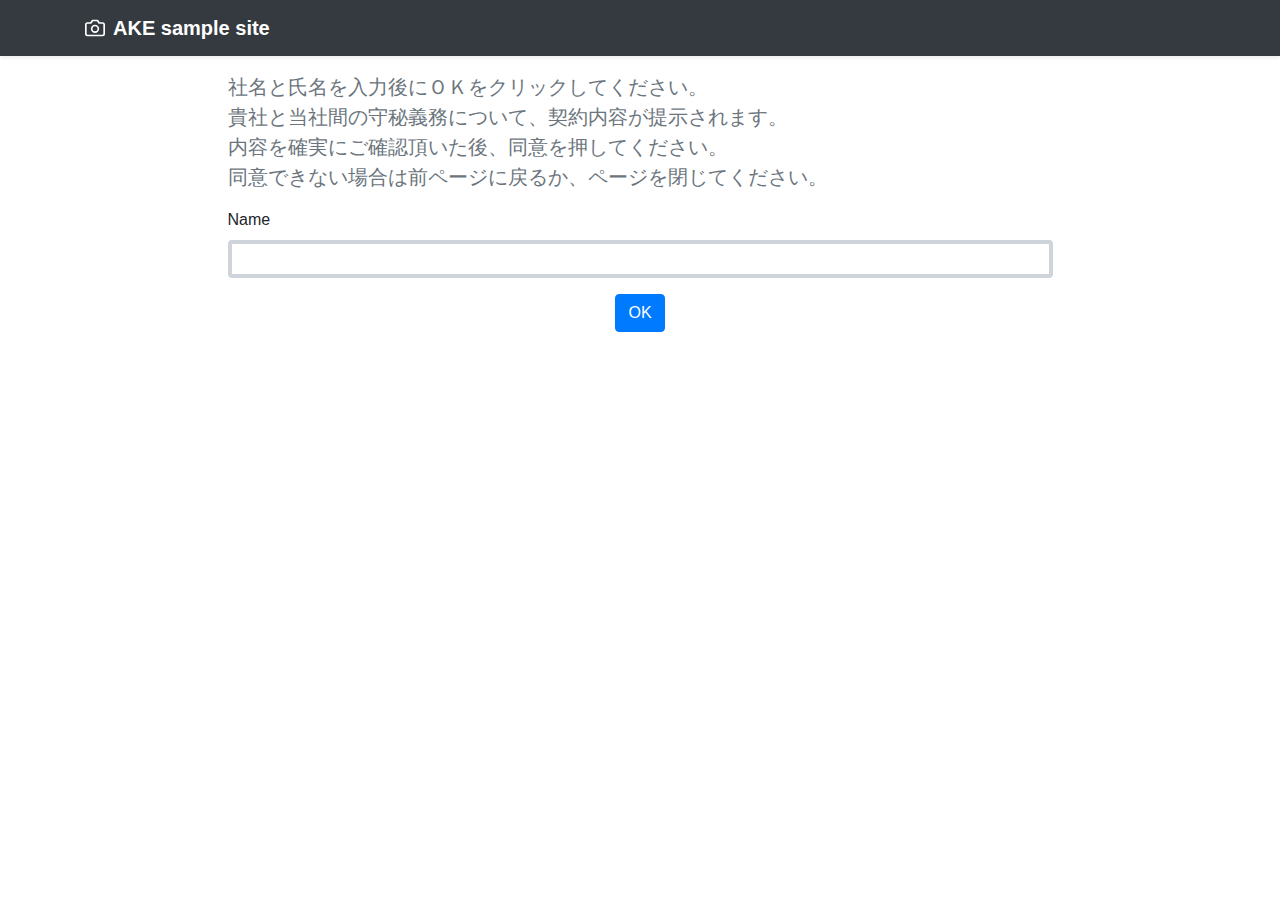
==== login.html @ 18551d1d "Update login.html" ====
<!doctype html>
<html lang="en">

<head>
    <meta charset="utf-8">
    <meta name="viewport" content="width=device-width, initial-scale=1, shrink-to-fit=no">
    <link rel="shortcut icon" href="assets/favicon.ico" type="image/x-icon">
    <title>サンプル</title>

    <!-- Bootstrap core CSS -->
    <link rel="stylesheet" href="https://maxcdn.bootstrapcdn.com/bootstrap/4.3.1/css/bootstrap.min.css">
    <style>
        .form-control {border:4px solid #ced4da;}
        .loading {opacity: 0.5;}
        .hide {display: none;}

        /* SPINNER                              */
        /* From http://tobiasahlin.com/spinkit/ */
        .spinner {
          margin: 100px auto;
          width: 150px;
          height: 140px;
          text-align: center;
          font-size: 10px;
        }
        .spinner > div {
          background-color: blueviolet;
          height: 100%;
          width: 6px;
          display: inline-block;

          -webkit-animation: sk-stretchdelay 1.2s infinite ease-in-out;
          animation: sk-stretchdelay 1.2s infinite ease-in-out;
        }
        .spinner .rect2 {-webkit-animation-delay: -1.1s; animation-delay: -1.1s;}
        .spinner .rect3 {-webkit-animation-delay: -1.0s; animation-delay: -1.0s;}
        .spinner .rect4 {-webkit-animation-delay: -0.9s; animation-delay: -0.9s;}
        .spinner .rect5 {-webkit-animation-delay: -0.8s; animation-delay: -0.8s;}
        @-webkit-keyframes sk-stretchdelay {
          0%, 40%, 100% { -webkit-transform: scaleY(0.4) }
          20% { -webkit-transform: scaleY(1.0) }
        }
        @keyframes sk-stretchdelay {
          0%, 40%, 100% {
            transform: scaleY(0.4);
            -webkit-transform: scaleY(0.4);
          }  20% {
            transform: scaleY(1.0);
            -webkit-transform: scaleY(1.0);
          }
        }
    </style>
</head>

<body>
    <header>
        <div class="navbar navbar-dark bg-dark shadow-sm">
            <div class="container d-flex justify-content-between">
                <a href="#" class="navbar-brand d-flex align-items-center">
                    <svg xmlns="http://www.w3.org/2000/svg" width="20" height="20" fill="none" stroke="currentColor" stroke-linecap="round" stroke-linejoin="round" stroke-width="2" aria-hidden="true" class="mr-2" viewBox="0 0 24 24" focusable="false">
                        <path d="M23 19a2 2 0 0 1-2 2H3a2 2 0 0 1-2-2V8a2 2 0 0 1 2-2h4l2-3h6l2 3h4a2 2 0 0 1 2 2z" ></path>
                        <circle cx="12" cy="13" r="4"></circle>
                    </svg>
                    <strong>AKE sample site</strong>
                </a>
            </div>
        </div>
    </header>

    <main role="main">

        <section class="text-center">
            <div class="container">
                <div class="row justify-content-md-center">
                    <div class="col-md-9">
                        <h1 class="mt-3"></h1>
                        <p class="lead text-muted text-left">社名と氏名を入力後にＯＫをクリックしてください。<br>貴社と当社間の守秘義務について、契約内容が提示されます。<br>内容を確実にご確認頂いた後、同意を押してください。<br>同意できない場合は前ページに戻るか、ページを閉じてください。</p>
                        <div id="clickwrap">
                            <!-- THE CLICKWRAP LOCATION ON THE PAGE -->
                        </div>
                        <div class="feedback hide" id="feedback">
                            <h3>Loading...&nbsp;&nbsp;&nbsp;<span></span></h3>
                        </div>      
                        <section id="spinner" class="feedback hide">
                            <div class="spinner">
                                <div class="rect1"></div>
                                <div class="rect2"></div>
                                <div class="rect3"></div>
                                <div class="rect4"></div>
                                <div class="rect5"></div>
                            </div>
                        </section>
                        
                        <div id="content">
                            <form class="text-left">
                                <div class="form-group">
                                    <label for="name">Name</label>
                                    <input type="text" class="form-control" id="name" required>
                                </div>
                             <!--   <div class="form-group">
                                    <label for="pw">Password</label>
                                    <input type="password" class="form-control" id="pw" aria-describedby="pwHelp">
                                    <small id="pwHelp" class="form-text text-muted">
                                            Use any password. In this example, the password is not checked.</small>                          
                                </div>   -->
                                <div class="text-center">
                                    <button id="clickSubmit" type="submit" class="btn btn-primary">OK</button>
                                </div>
                            </form>  
                        
                  <!--          <p class="lead text-left text-muted mt-2">If you login a second time with the same name, 
                                the clickwrap will not be shown again
                                since you already accepted it.</p>
                            <p class="lead text-left text-muted">To see the clickwrap agreement again, change the 
                                value for the name field. Or update the clickwrap via the DocuSign web tool.</p>
                            <p class="lead text-left text-muted"><a href="" id="index">Settings</a></p>-->
                        </div>
                    </div>
                </div>
            </div>
        </section>
    </main>

<script src="https://ajax.googleapis.com/ajax/libs/jquery/3.3.1/jquery.min.js"></script>
<script src="https://cdnjs.cloudflare.com/ajax/libs/popper.js/1.14.7/umd/popper.min.js"></script>
<script src="https://maxcdn.bootstrapcdn.com/bootstrap/4.3.1/js/bootstrap.min.js"></script>
<script src="https://demo.docusign.net/clickapi/sdk/latest/docusign-click.js"></script>
<!--<script src="assets/notify.min.js"></script> <!-- see https://notifyjs.jpillora.com/ -->
<script>
    // COUNTDOWN support
    let countdownInfo = { // using an object since it's a pointer
        countdown: true, // Should countdown continue?
        intervalId: null // id of the count down interval
        };
    const notify_warning_t = { className:"error", globalPosition: "top center"};
    let href = window.location.href
      , parent = href.substring( 0, href.lastIndexOf( "/" ) + 1);
    $("#index").attr('href', parent + window.location.hash);

    // Pull out settings from the hash
    let raw = decodeURI(window.location.hash).substr(1),
        eachParamsArr = raw.split('&'),
        obj = {};
    if (eachParamsArr && eachParamsArr.length) {
        eachParamsArr.map(function (param){
            let keyValuePair = param.split('=')
            let key = keyValuePair[0];
            let value = keyValuePair[1];
            obj[key] = value;
        })
    }

    function startClickwrap() {
        let stopFeedback = function _stopFeedback() {
            $(document).ready(function() {
                // Stop the countdown 
                countdownInfo.countdown = false;
                $(".feedback").hide();
            });
        }
        let agreed = function _agreed() {
            // Send along the settings in the hash. We only do this
            // so we can recreate the complete login page url within the site page.
            window.location.href = "site.html" + window.location.hash
        }
        
        // Start the clickwrap flow
        docuSignClick.Clickwrap.render({
            environment: 'https://' + obj.eh + '.docusign.net',
            accountId: obj.a,
            clickwrapId: obj.cw,
            clientUserId: $("#name").val(),
            // onMustAgree() -- Triggered when the user is presented with the agreement 
            // (it is rendered at this point, document may still be loading)
            onMustAgree: stopFeedback,
            // onAgreed() -- Agreement has been completed. Either completed just now or was
            // previously completed (no Signing Ceremony was shown at this time.) 
            onAgreed: agreed,
            // onError(errorMessage) -- There was a session ending error.
            onError: stopFeedback
        }, '#clickwrap');
    }

    function doCountdown() {
        let value = 200
          , timerMS = 300
          , el = $('#feedback h3 span')
          , show = function(){if (countdownInfo.countdown) {el.text(value)} value -= 1}
          ;
        
        $('#feedback').show();
        show();
        countdownInfo.intervalId = setInterval( show, timerMS );
    }

    let onClick = function _onClick(e){
            e.preventDefault();
            // Check that we have the clickwrap settings
            if (!obj.a || !obj.cw) {
                $("#feedback").html("<h3><a href='" + parent + "'>Please configure the example</a></h3>").show();
                $("#content").hide();
                return
            }

            if ($("form")[0].reportValidity()) {
                // valid
                // Start the countdown to provide additional feedback to the user
                $("#content").hide();
                $("#spinner").show();
                doCountdown();
                startClickwrap();
            } else {
                $.notify("Please fill in the form", notify_warning_t);
            }
            return false;
        }

    $(document).ready(function() {
        $("#clickSubmit").click(onClick);
    });
</script>
</body>
</html>
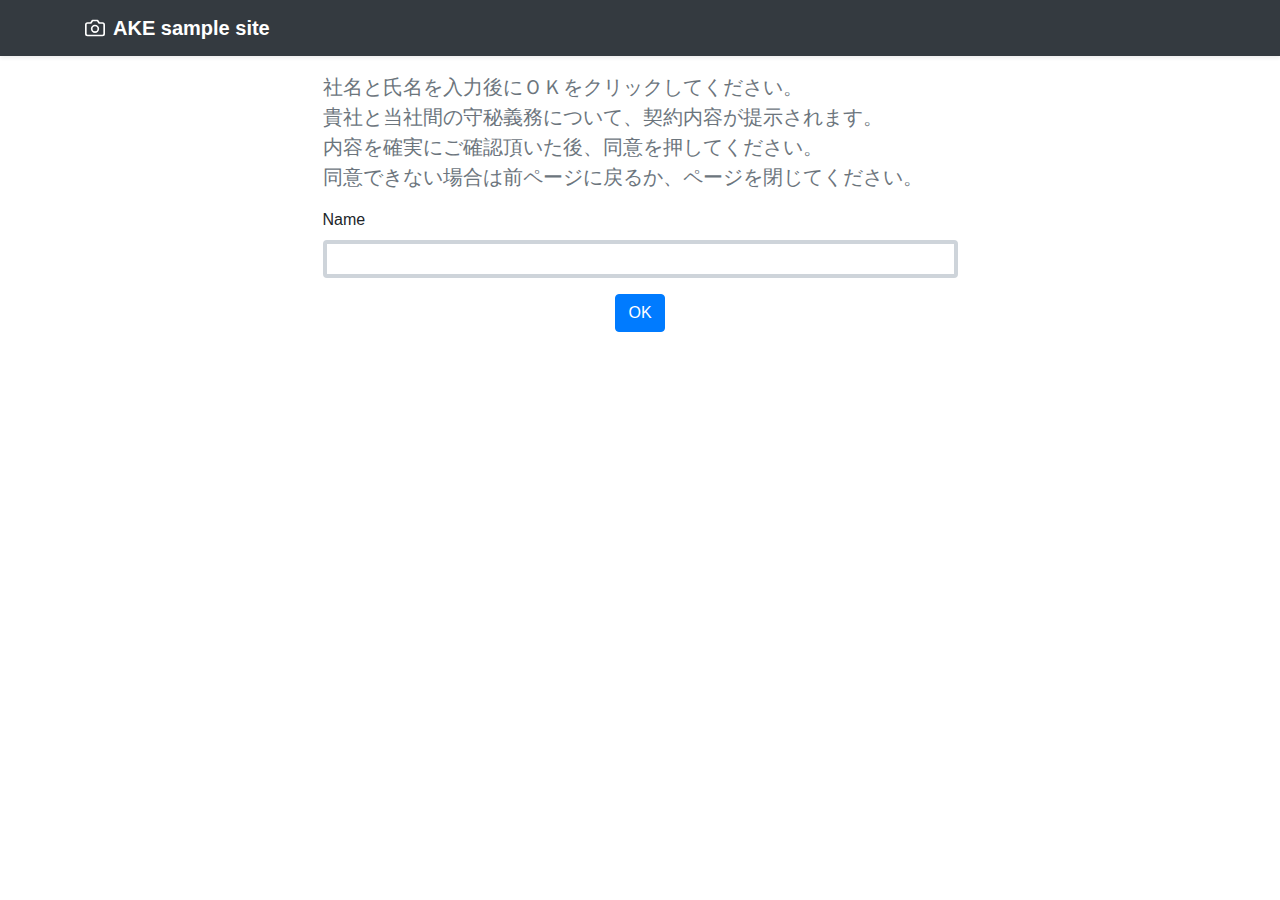
==== commit ca6ca0da: "Update login.html" ====
--- a/login.html
+++ b/login.html
@@ -72,7 +72,7 @@
         <section class="text-center">
             <div class="container">
                 <div class="row justify-content-md-center">
-                    <div class="col-md-9">
+                    <div class="col-md-7">
                         <h1 class="mt-3"></h1>
                         <p class="lead text-muted text-left">社名と氏名を入力後にＯＫをクリックしてください。<br>貴社と当社間の守秘義務について、契約内容が提示されます。<br>内容を確実にご確認頂いた後、同意を押してください。<br>同意できない場合は前ページに戻るか、ページを閉じてください。</p>
                         <div id="clickwrap">
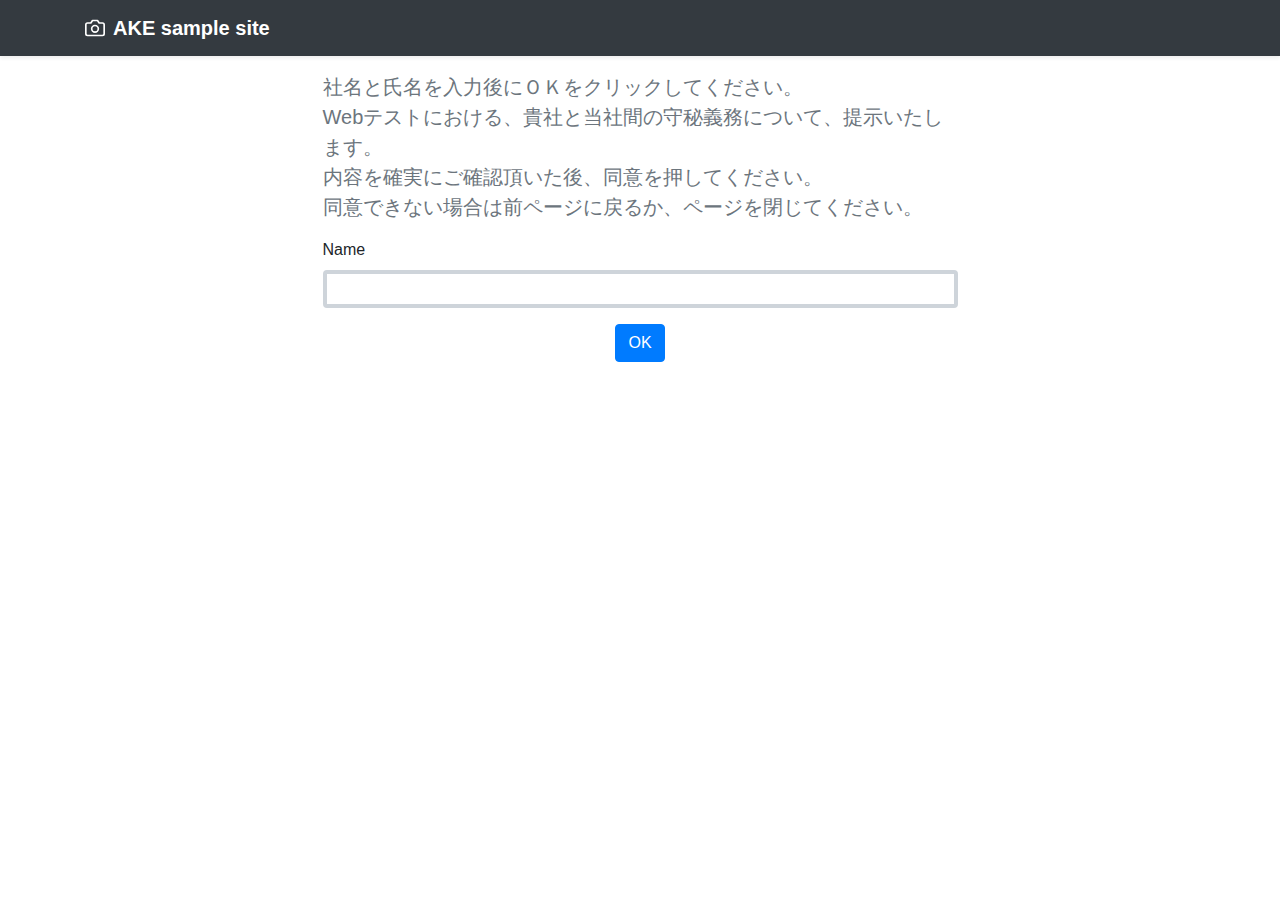
==== commit c96e28c0: "Update login.html" ====
--- a/login.html
+++ b/login.html
@@ -74,7 +74,7 @@
                 <div class="row justify-content-md-center">
                     <div class="col-md-7">
                         <h1 class="mt-3"></h1>
-                        <p class="lead text-muted text-left">社名と氏名を入力後にＯＫをクリックしてください。<br>貴社と当社間の守秘義務について、契約内容が提示されます。<br>内容を確実にご確認頂いた後、同意を押してください。<br>同意できない場合は前ページに戻るか、ページを閉じてください。</p>
+                        <p class="lead text-muted text-left">社名と氏名を入力後にＯＫをクリックしてください。<br>Webテストにおける、貴社と当社間の守秘義務について、提示いたします。<br>内容を確実にご確認頂いた後、同意を押してください。<br>同意できない場合は前ページに戻るか、ページを閉じてください。</p>
                         <div id="clickwrap">
                             <!-- THE CLICKWRAP LOCATION ON THE PAGE -->
                         </div>
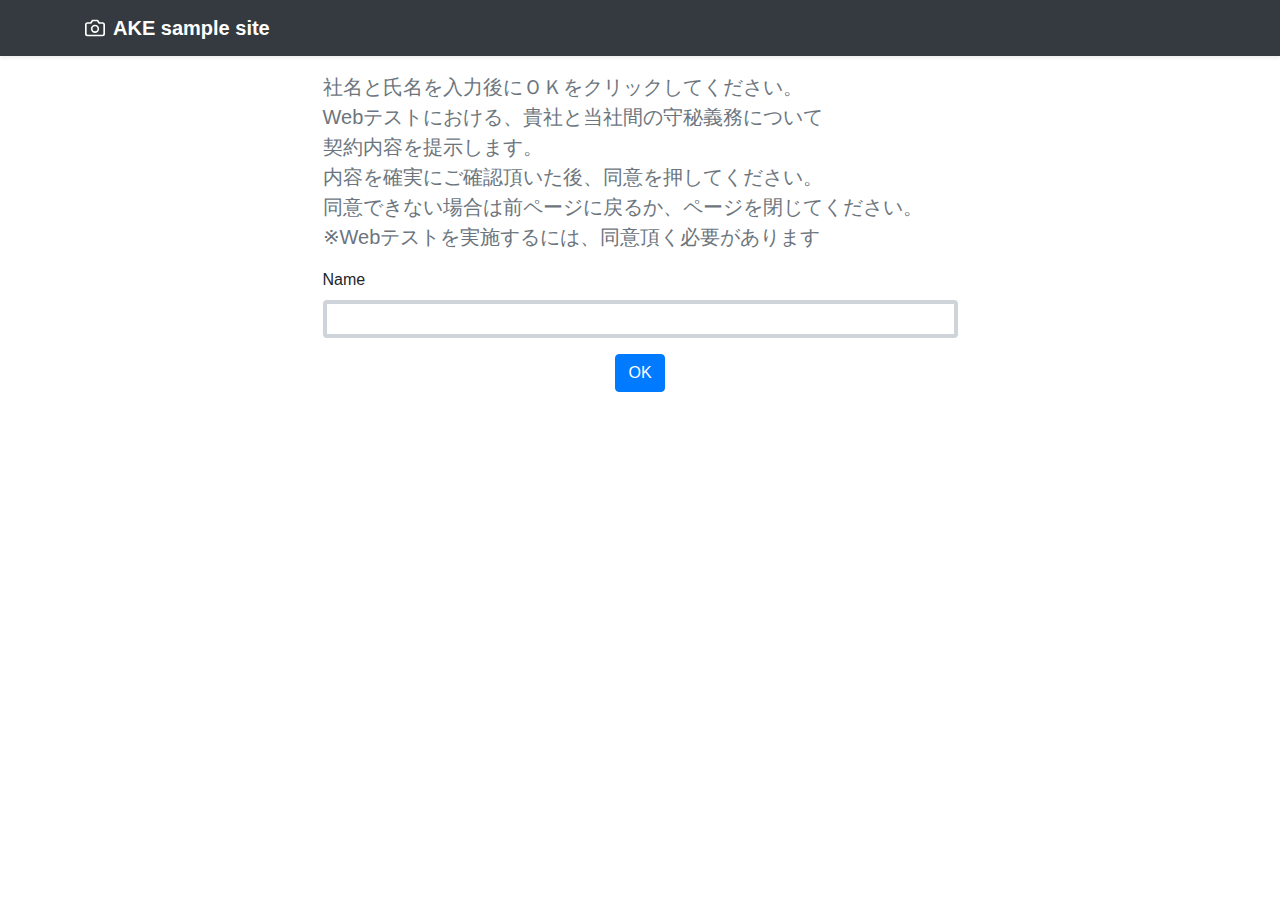
==== commit 58ba8c7b: "Update login.html" ====
--- a/login.html
+++ b/login.html
@@ -74,7 +74,7 @@
                 <div class="row justify-content-md-center">
                     <div class="col-md-7">
                         <h1 class="mt-3"></h1>
-                        <p class="lead text-muted text-left">社名と氏名を入力後にＯＫをクリックしてください。<br>Webテストにおける、貴社と当社間の守秘義務について、提示いたします。<br>内容を確実にご確認頂いた後、同意を押してください。<br>同意できない場合は前ページに戻るか、ページを閉じてください。</p>
+                        <p class="lead text-muted text-left">社名と氏名を入力後にＯＫをクリックしてください。<br>Webテストにおける、貴社と当社間の守秘義務について<br>契約内容を提示します。<br>内容を確実にご確認頂いた後、同意を押してください。<br>同意できない場合は前ページに戻るか、ページを閉じてください。<br>※Webテストを実施するには、同意頂く必要があります</p>
                         <div id="clickwrap">
                             <!-- THE CLICKWRAP LOCATION ON THE PAGE -->
                         </div>
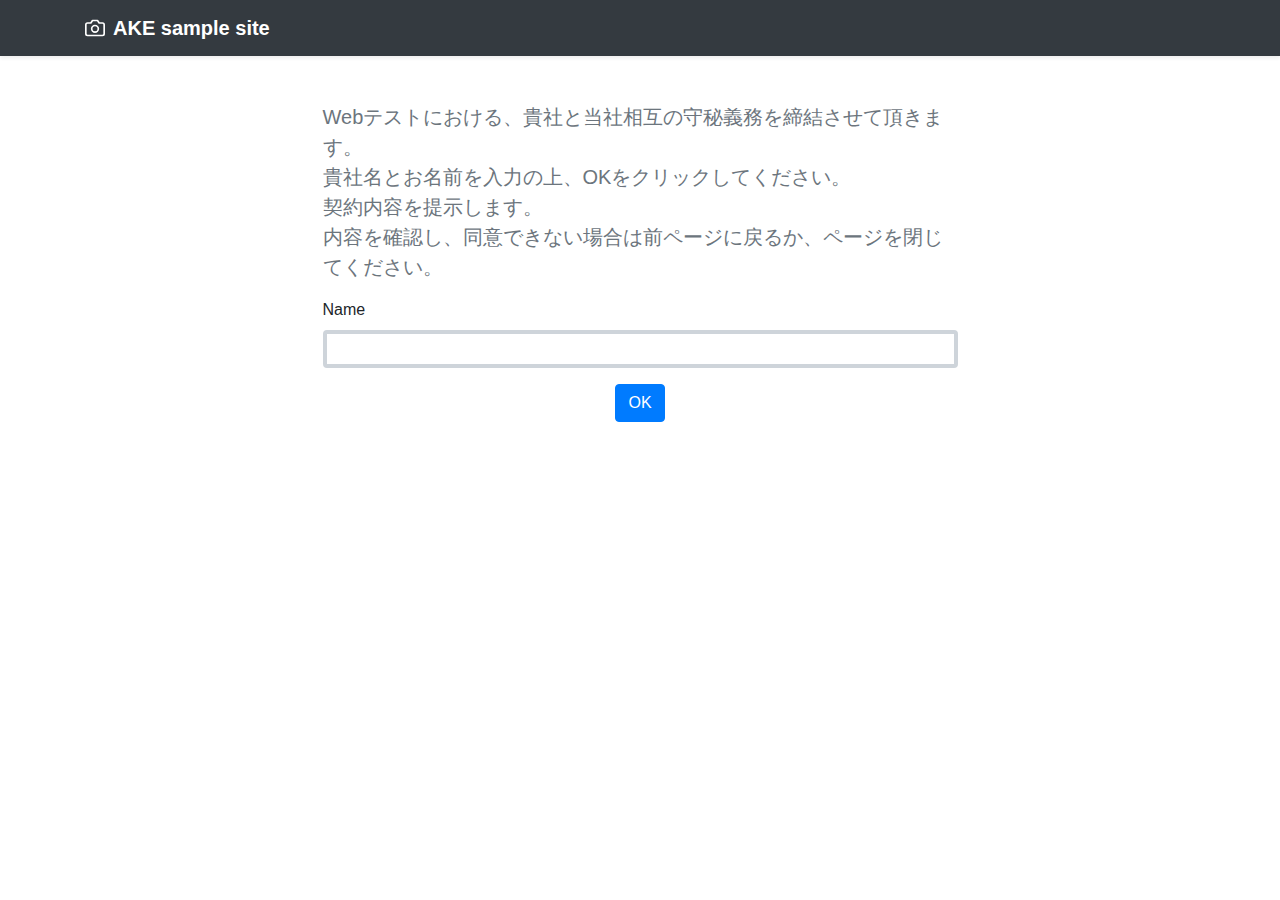
==== commit f6671ef6: "Update login.html" ====
--- a/login.html
+++ b/login.html
@@ -74,7 +74,7 @@
                 <div class="row justify-content-md-center">
                     <div class="col-md-7">
                         <h1 class="mt-3"></h1>
-                        <p class="lead text-muted text-left">社名と氏名を入力後にＯＫをクリックしてください。<br>Webテストにおける、貴社と当社間の守秘義務について<br>契約内容を提示します。<br>内容を確実にご確認頂いた後、同意を押してください。<br>同意できない場合は前ページに戻るか、ページを閉じてください。<br>※Webテストを実施するには、同意頂く必要があります</p>
+                        <p class="lead text-muted text-left"><br>Webテストにおける、貴社と当社相互の守秘義務を締結させて頂きます。<br>貴社名とお名前を入力の上、OKをクリックしてください。<br>契約内容を提示します。<br>内容を確認し、同意できない場合は前ページに戻るか、ページを閉じてください。</p>
                         <div id="clickwrap">
                             <!-- THE CLICKWRAP LOCATION ON THE PAGE -->
                         </div>
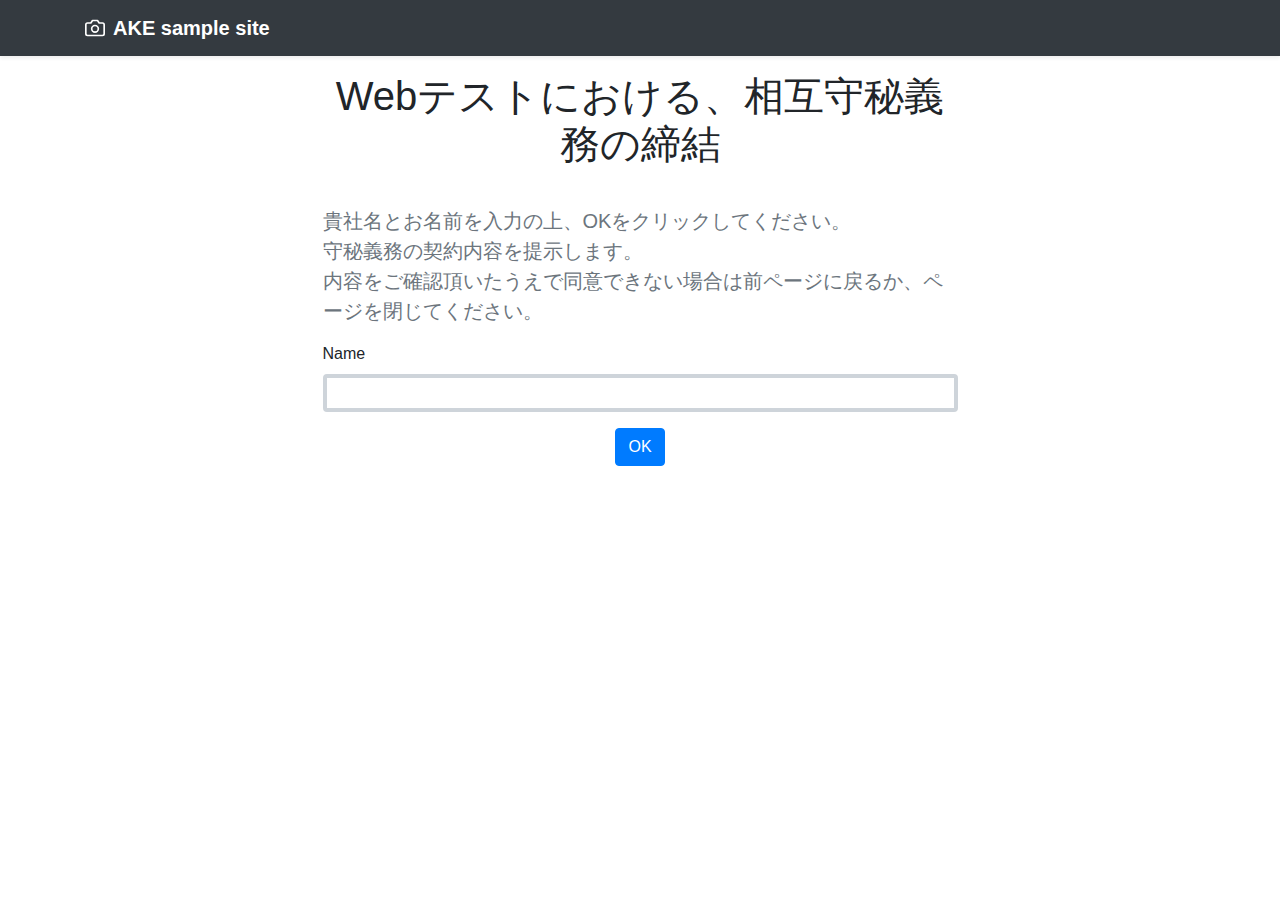
==== commit c8a2a34f: "Update login.html" ====
--- a/login.html
+++ b/login.html
@@ -73,8 +73,8 @@
             <div class="container">
                 <div class="row justify-content-md-center">
                     <div class="col-md-7">
-                        <h1 class="mt-3"></h1>
-                        <p class="lead text-muted text-left"><br>Webテストにおける、貴社と当社相互の守秘義務を締結させて頂きます。<br>貴社名とお名前を入力の上、OKをクリックしてください。<br>契約内容を提示します。<br>内容を確認し、同意できない場合は前ページに戻るか、ページを閉じてください。</p>
+                        <h1 class="mt-3">Webテストにおける、相互守秘義務の締結</h1>
+                        <p class="lead text-muted text-left"><br>貴社名とお名前を入力の上、OKをクリックしてください。<br>守秘義務の契約内容を提示します。<br>内容をご確認頂いたうえで同意できない場合は前ページに戻るか、ページを閉じてください。</p>
                         <div id="clickwrap">
                             <!-- THE CLICKWRAP LOCATION ON THE PAGE -->
                         </div>
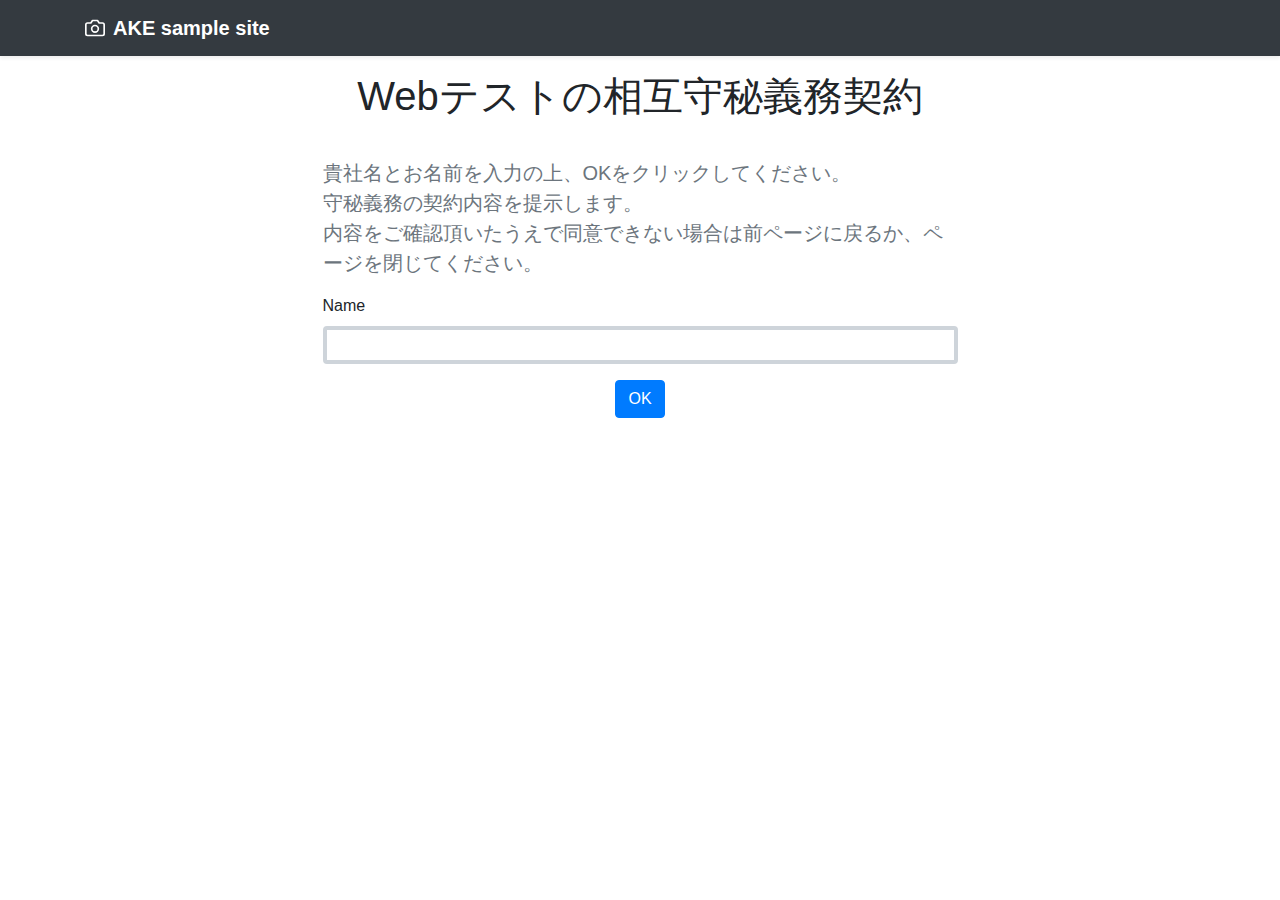
==== commit 05f62c5f: "Update login.html" ====
--- a/login.html
+++ b/login.html
@@ -73,7 +73,7 @@
             <div class="container">
                 <div class="row justify-content-md-center">
                     <div class="col-md-7">
-                        <h1 class="mt-3">Webテストにおける、相互守秘義務の締結</h1>
+                        <h1 class="mt-3">Webテストの相互守秘義務契約</h1>
                         <p class="lead text-muted text-left"><br>貴社名とお名前を入力の上、OKをクリックしてください。<br>守秘義務の契約内容を提示します。<br>内容をご確認頂いたうえで同意できない場合は前ページに戻るか、ページを閉じてください。</p>
                         <div id="clickwrap">
                             <!-- THE CLICKWRAP LOCATION ON THE PAGE -->
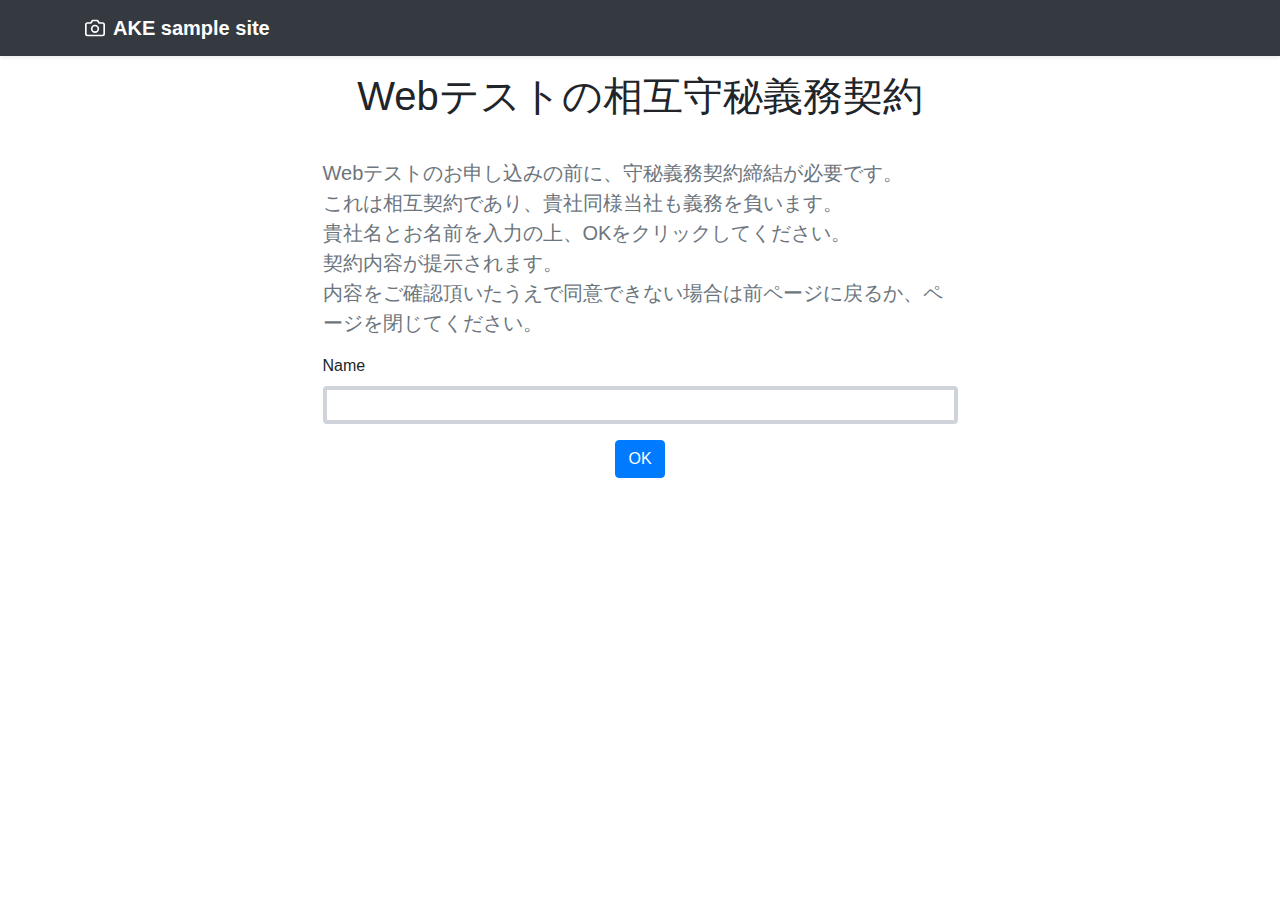
==== commit fcbf853e: "Update login.html" ====
--- a/login.html
+++ b/login.html
@@ -74,7 +74,7 @@
                 <div class="row justify-content-md-center">
                     <div class="col-md-7">
                         <h1 class="mt-3">Webテストの相互守秘義務契約</h1>
-                        <p class="lead text-muted text-left"><br>貴社名とお名前を入力の上、OKをクリックしてください。<br>守秘義務の契約内容を提示します。<br>内容をご確認頂いたうえで同意できない場合は前ページに戻るか、ページを閉じてください。</p>
+                        <p class="lead text-muted text-left"><br>Webテストのお申し込みの前に、守秘義務契約締結が必要です。<br>これは相互契約であり、貴社同様当社も義務を負います。<br>貴社名とお名前を入力の上、OKをクリックしてください。<br>契約内容が提示されます。<br>内容をご確認頂いたうえで同意できない場合は前ページに戻るか、ページを閉じてください。</p>
                         <div id="clickwrap">
                             <!-- THE CLICKWRAP LOCATION ON THE PAGE -->
                         </div>
